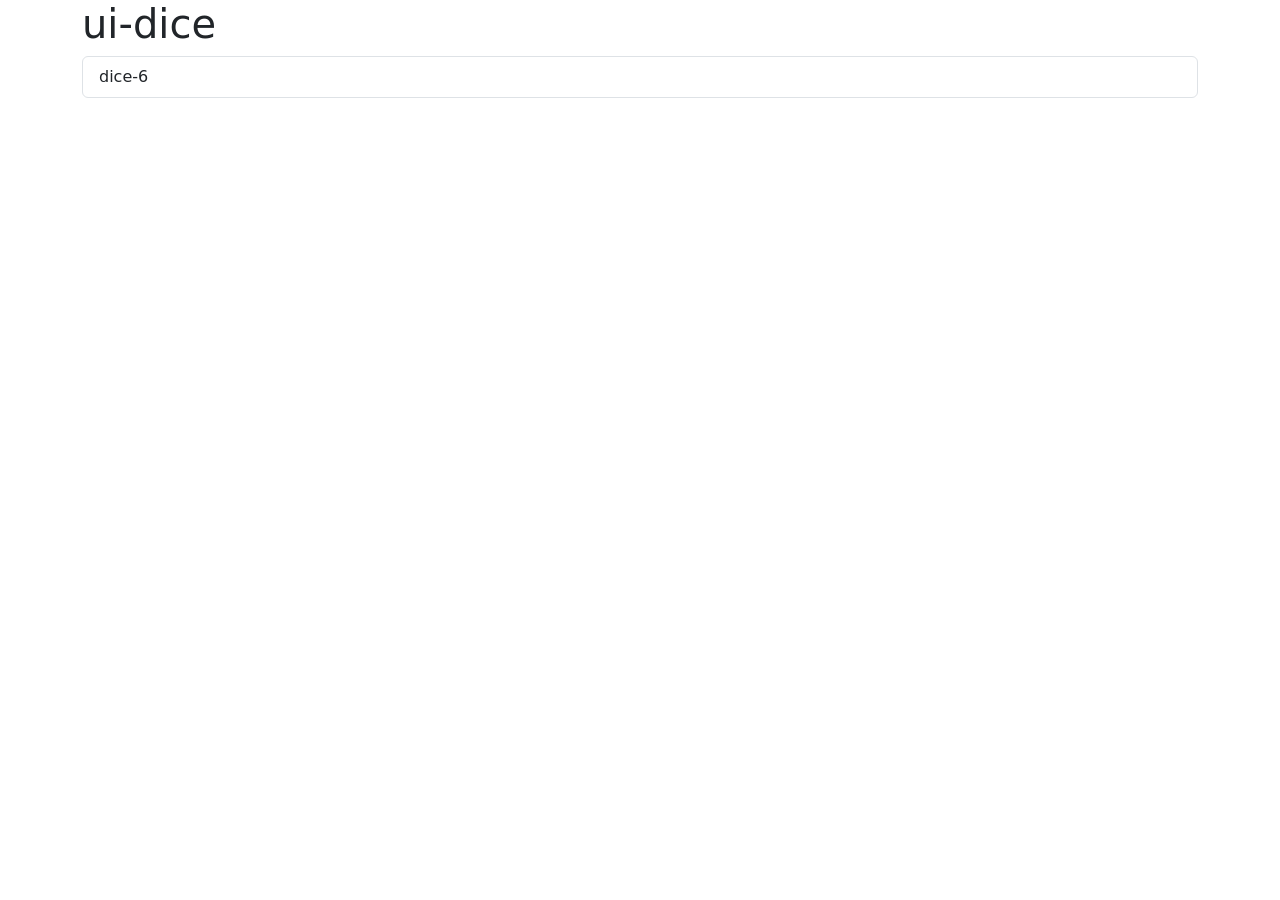
==== index.html @ abf2d7e4 "first" ====
<!doctype html>
<html lang="ko" >
<head>
    <title>ui-dice</title>
    <meta charset="utf-8">
    <meta http-equiv="Content-Script-Type" content="text/javascript">
    <meta http-equiv="Content-Style-Type" content="text/css">
    <meta http-equiv="Content-Type" content="text/html; charset=utf-8" />
    <meta http-equiv="X-UA-Compatible" content="IE=edge">
    <link rel="shortcut icon" href="http://www.mins01.com/favicon.ico"> 
    <meta name="viewport" content="width=device-width, initial-scale=1.0" />

    <script src="/js/ForGoogle.js"></script>
    <!-- google analytics -->
    <script>if(window.ForGoogle){ ForGoogle.analytics() }else{ console.log("failure : ForGoogle.analytics()");}</script>
    

    <!-- jquery 관련 -->
    <!-- <script src="https://code.jquery.com/jquery-3.7.1.slim.min.js" integrity="sha256-kmHvs0B+OpCW5GVHUNjv9rOmY0IvSIRcf7zGUDTDQM8=" crossorigin="anonymous"></script> -->

    <!-- 부트스트랩 5.3.x -->
    <link href="https://cdn.jsdelivr.net/npm/bootstrap@5.3.8/dist/css/bootstrap.min.css" rel="stylesheet" integrity="sha384-sRIl4kxILFvY47J16cr9ZwB07vP4J8+LH7qKQnuqkuIAvNWLzeN8tE5YBujZqJLB" crossorigin="anonymous">
    <!-- <script src="https://cdn.jsdelivr.net/npm/bootstrap@5.3.8/dist/js/bootstrap.bundle.min.js" integrity="sha384-FKyoEForCGlyvwx9Hj09JcYn3nv7wiPVlz7YYwJrWVcXK/BmnVDxM+D2scQbITxI" crossorigin="anonymous"></script> -->

    <!-- vue.js -->
    <!-- <script src="https://cdn.jsdelivr.net/npm/vue"></script> -->
    
    <!-- meta og -->
    
    <meta property="og:title" content="ui-dice">
    <meta property="og:description" content="ui-dice">
    <meta property="og:image" content="http://www.mins01.com/img/logo.gif">
    <meta property="og:image:width" content="190">
    <meta property="og:image:height" content="70" />
    <meta property="og:site_name" content="ui-dice" />
    <meta property="og:type" content="website">
    
    <!-- //meta og -->

</head>
<body>
    <div class="container">
      <h1>ui-dice</h1>
      <!-- Hover added -->
      <div class="list-group">
        <a href="dice-6/dice-6.html" class="list-group-item list-group-item-action">dice-6</a>
      </div>
      
    </div>
</body>
</html>
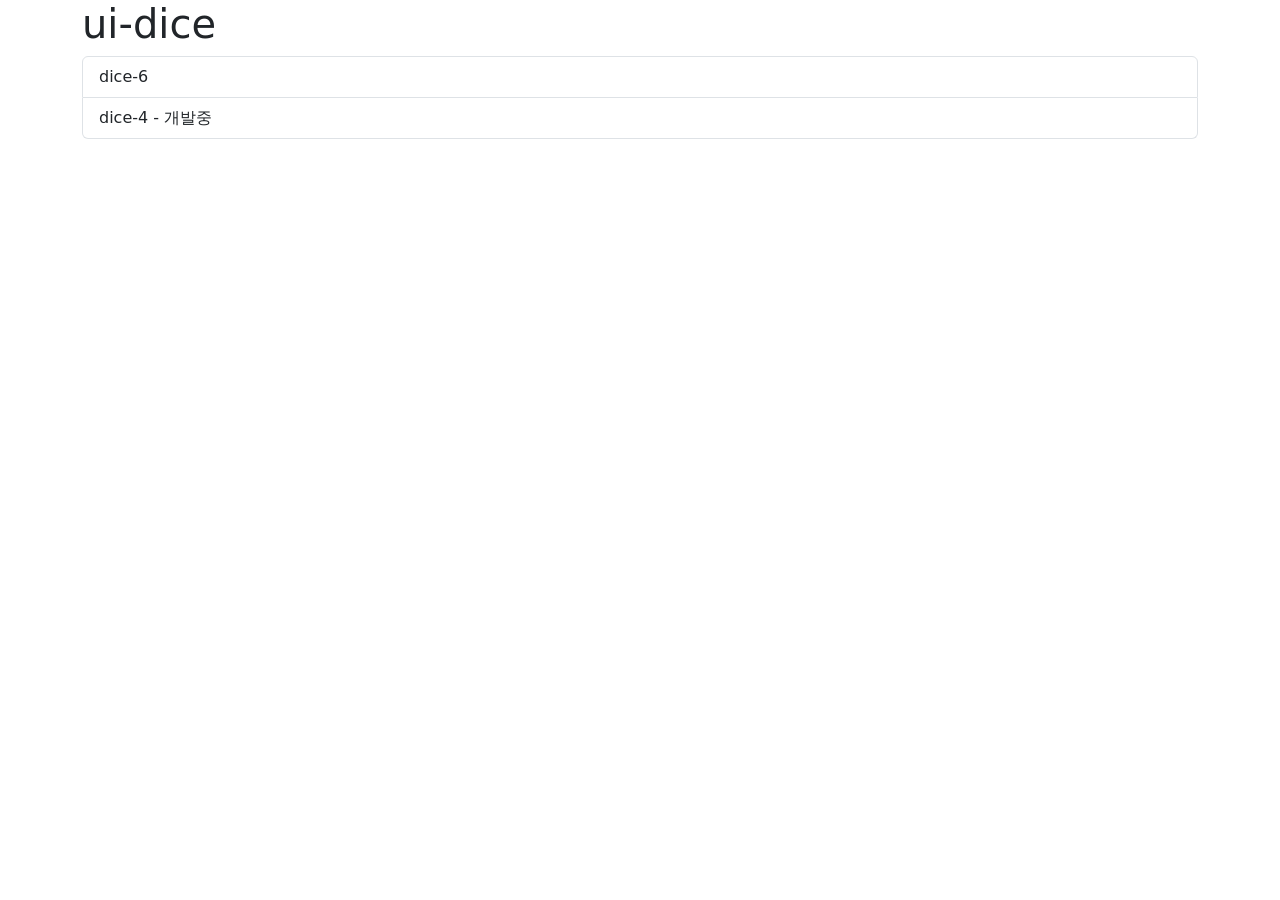
==== commit 92f15702: "dice-4" ====
--- a/index.html
+++ b/index.html
@@ -45,6 +45,7 @@
       <!-- Hover added -->
       <div class="list-group">
         <a href="dice-6/dice-6.html" class="list-group-item list-group-item-action">dice-6</a>
+        <a href="dice-4/dice-4.html" class="list-group-item list-group-item-action">dice-4 - 개발중</a>
       </div>
       
     </div>
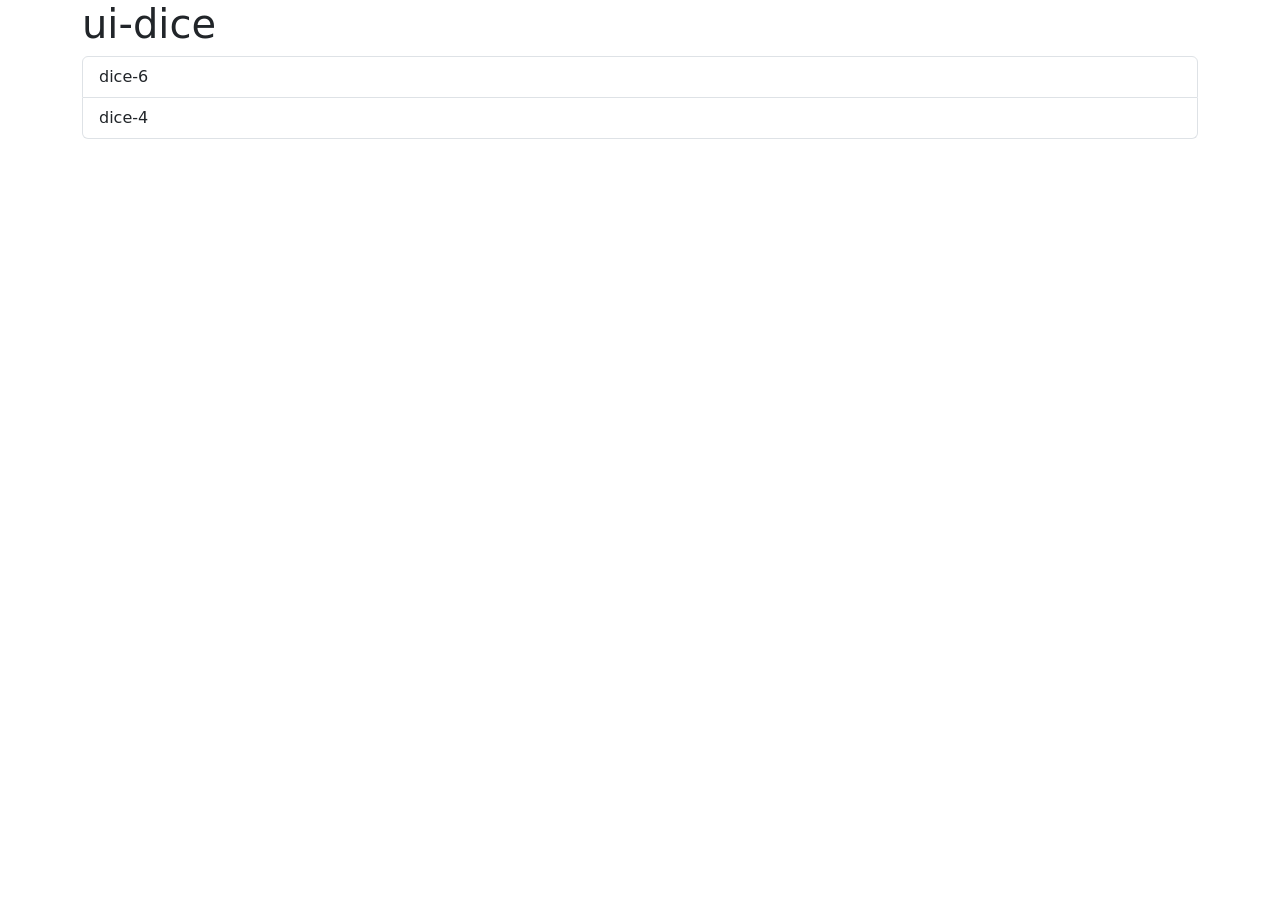
==== commit c2c66a15: "잡다 수정" ====
--- a/index.html
+++ b/index.html
@@ -45,7 +45,7 @@
       <!-- Hover added -->
       <div class="list-group">
         <a href="dice-6/dice-6.html" class="list-group-item list-group-item-action">dice-6</a>
-        <a href="dice-4/dice-4.html" class="list-group-item list-group-item-action">dice-4 - 개발중</a>
+        <a href="dice-4/dice-4.html" class="list-group-item list-group-item-action">dice-4</a>
       </div>
       
     </div>
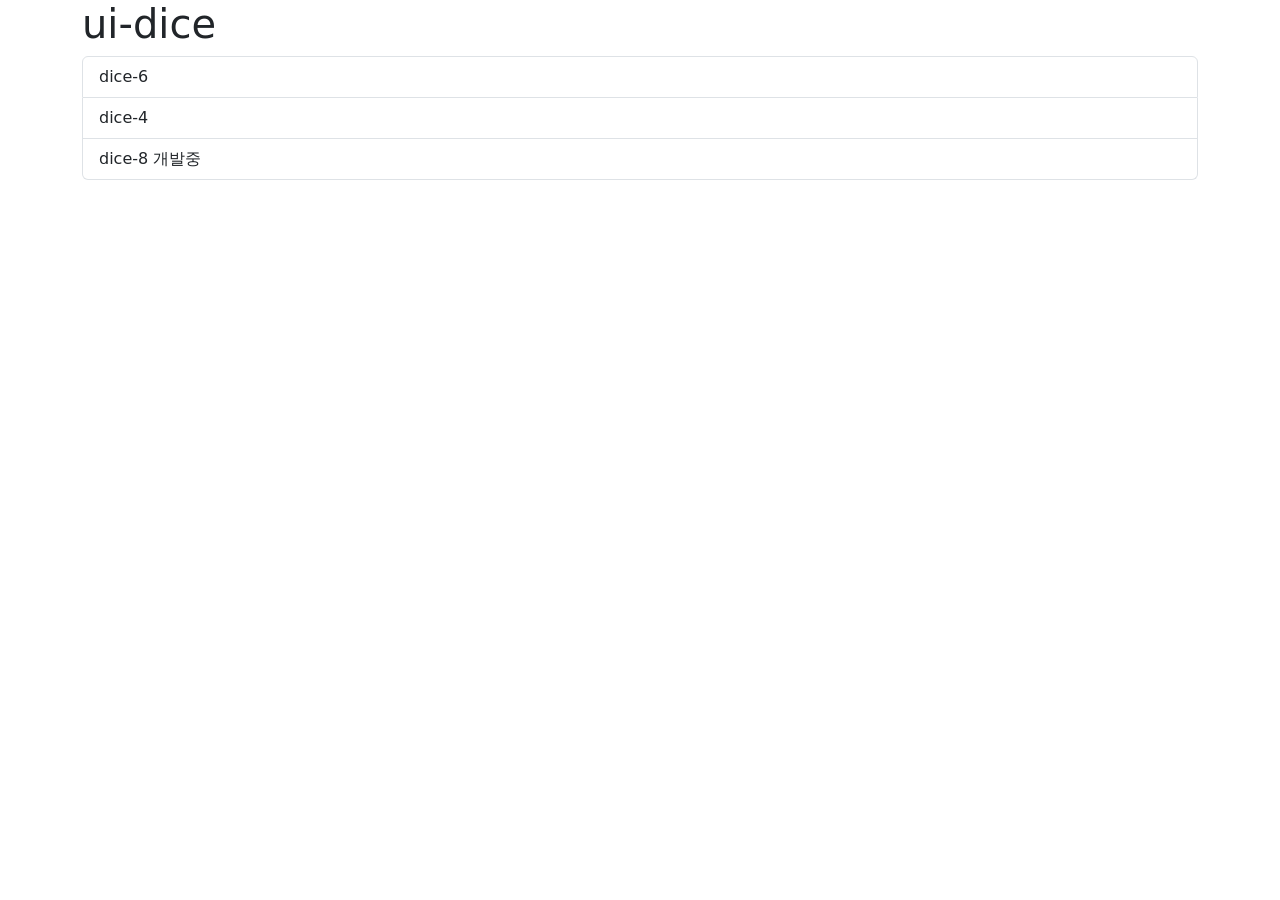
==== commit 5664d5bc: "diev-8" ====
--- a/index.html
+++ b/index.html
@@ -46,6 +46,7 @@
       <div class="list-group">
         <a href="dice-6/dice-6.html" class="list-group-item list-group-item-action">dice-6</a>
         <a href="dice-4/dice-4.html" class="list-group-item list-group-item-action">dice-4</a>
+        <a href="dice-8/dice-8.html" class="list-group-item list-group-item-action">dice-8 개발중</a>
       </div>
       
     </div>
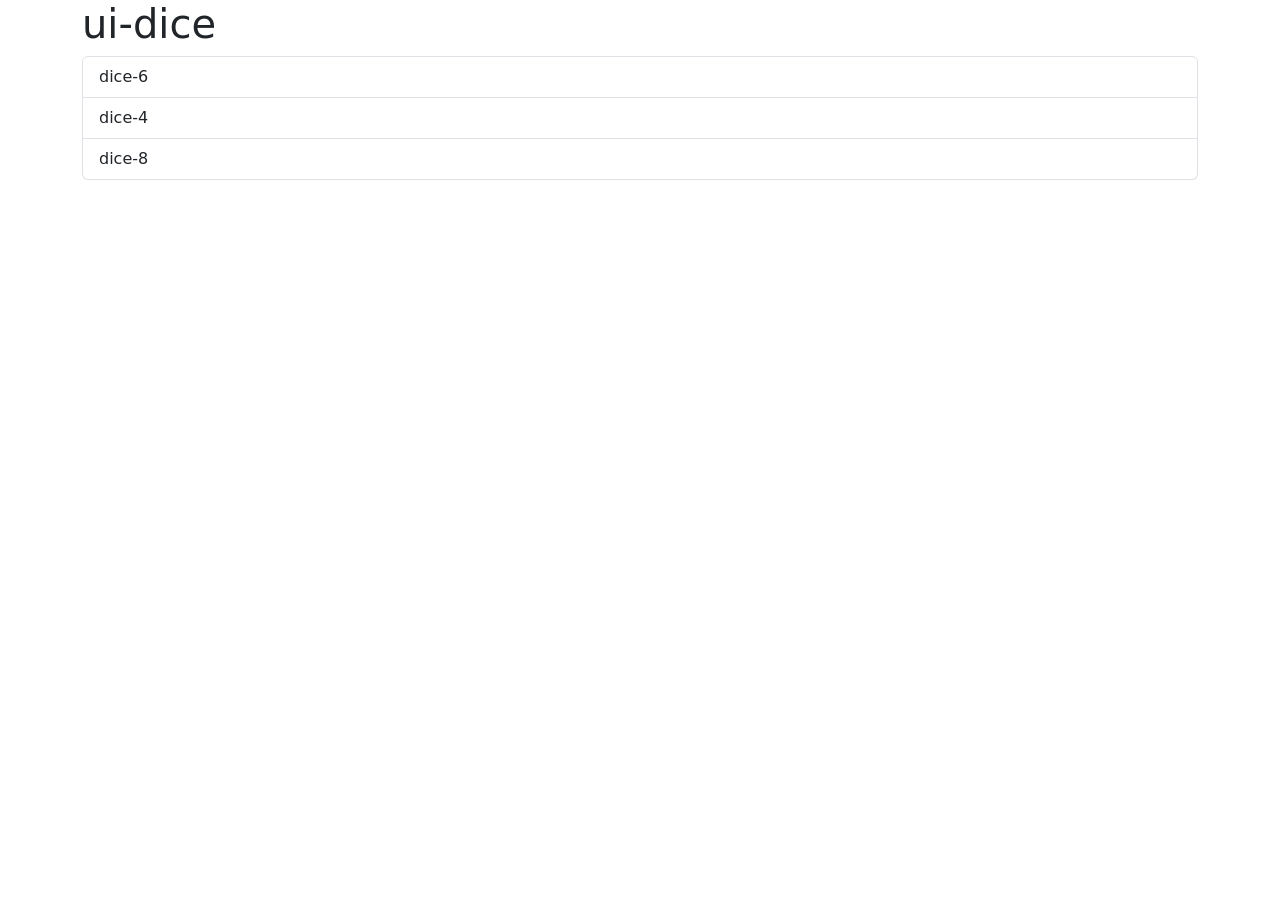
==== commit fb9e5018: "잡다" ====
--- a/index.html
+++ b/index.html
@@ -46,7 +46,7 @@
       <div class="list-group">
         <a href="dice-6/dice-6.html" class="list-group-item list-group-item-action">dice-6</a>
         <a href="dice-4/dice-4.html" class="list-group-item list-group-item-action">dice-4</a>
-        <a href="dice-8/dice-8.html" class="list-group-item list-group-item-action">dice-8 개발중</a>
+        <a href="dice-8/dice-8.html" class="list-group-item list-group-item-action">dice-8</a>
       </div>
       
     </div>
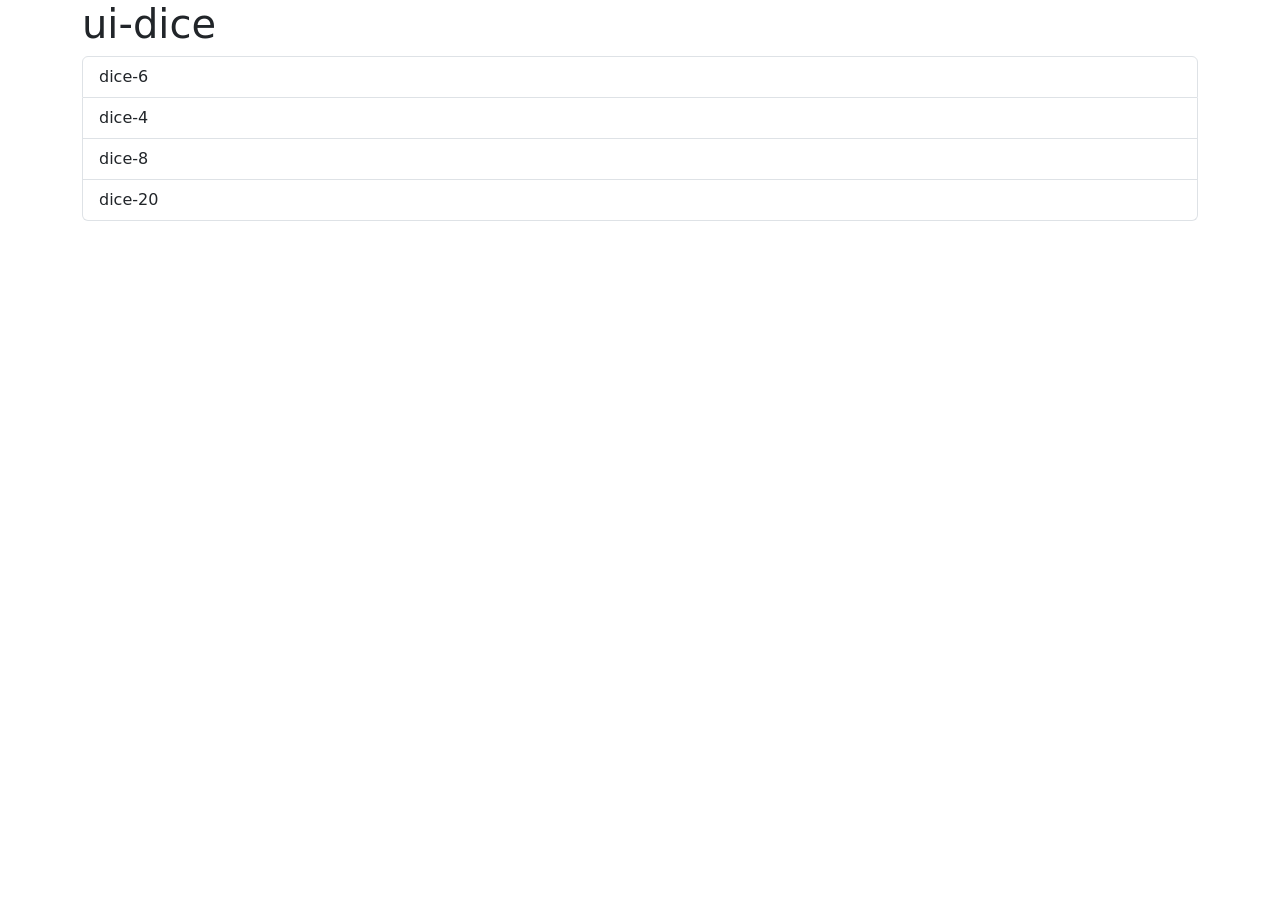
==== commit 9f02eb8b: "dice-20" ====
--- a/index.html
+++ b/index.html
@@ -47,6 +47,7 @@
         <a href="dice-6/dice-6.html" class="list-group-item list-group-item-action">dice-6</a>
         <a href="dice-4/dice-4.html" class="list-group-item list-group-item-action">dice-4</a>
         <a href="dice-8/dice-8.html" class="list-group-item list-group-item-action">dice-8</a>
+        <a href="dice-20/dice-20.html" class="list-group-item list-group-item-action">dice-20</a>
       </div>
       
     </div>
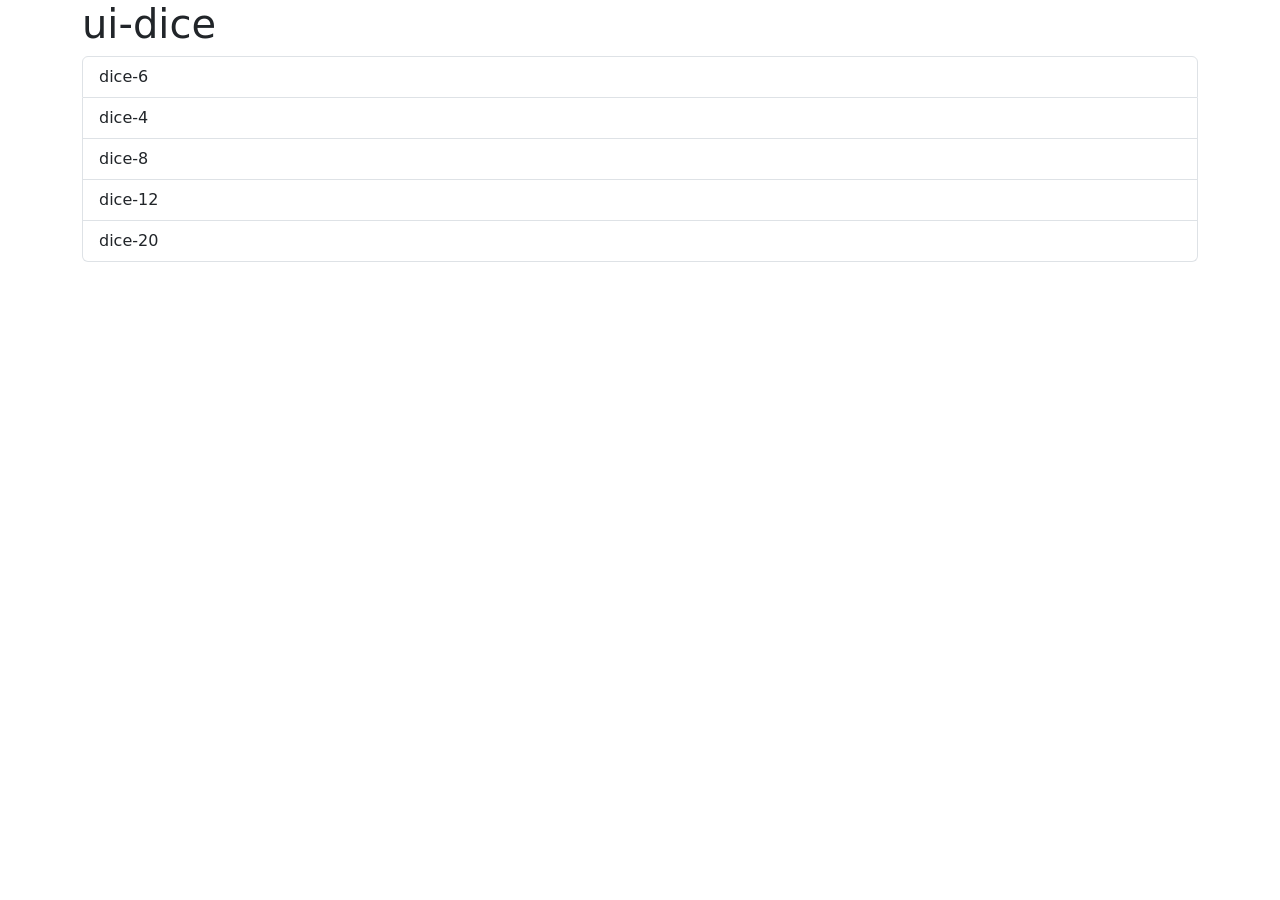
==== commit 76cd175c: "dice-12" ====
--- a/index.html
+++ b/index.html
@@ -47,6 +47,7 @@
         <a href="dice-6/dice-6.html" class="list-group-item list-group-item-action">dice-6</a>
         <a href="dice-4/dice-4.html" class="list-group-item list-group-item-action">dice-4</a>
         <a href="dice-8/dice-8.html" class="list-group-item list-group-item-action">dice-8</a>
+        <a href="dice-12/dice-12.html" class="list-group-item list-group-item-action">dice-12</a>
         <a href="dice-20/dice-20.html" class="list-group-item list-group-item-action">dice-20</a>
       </div>
       
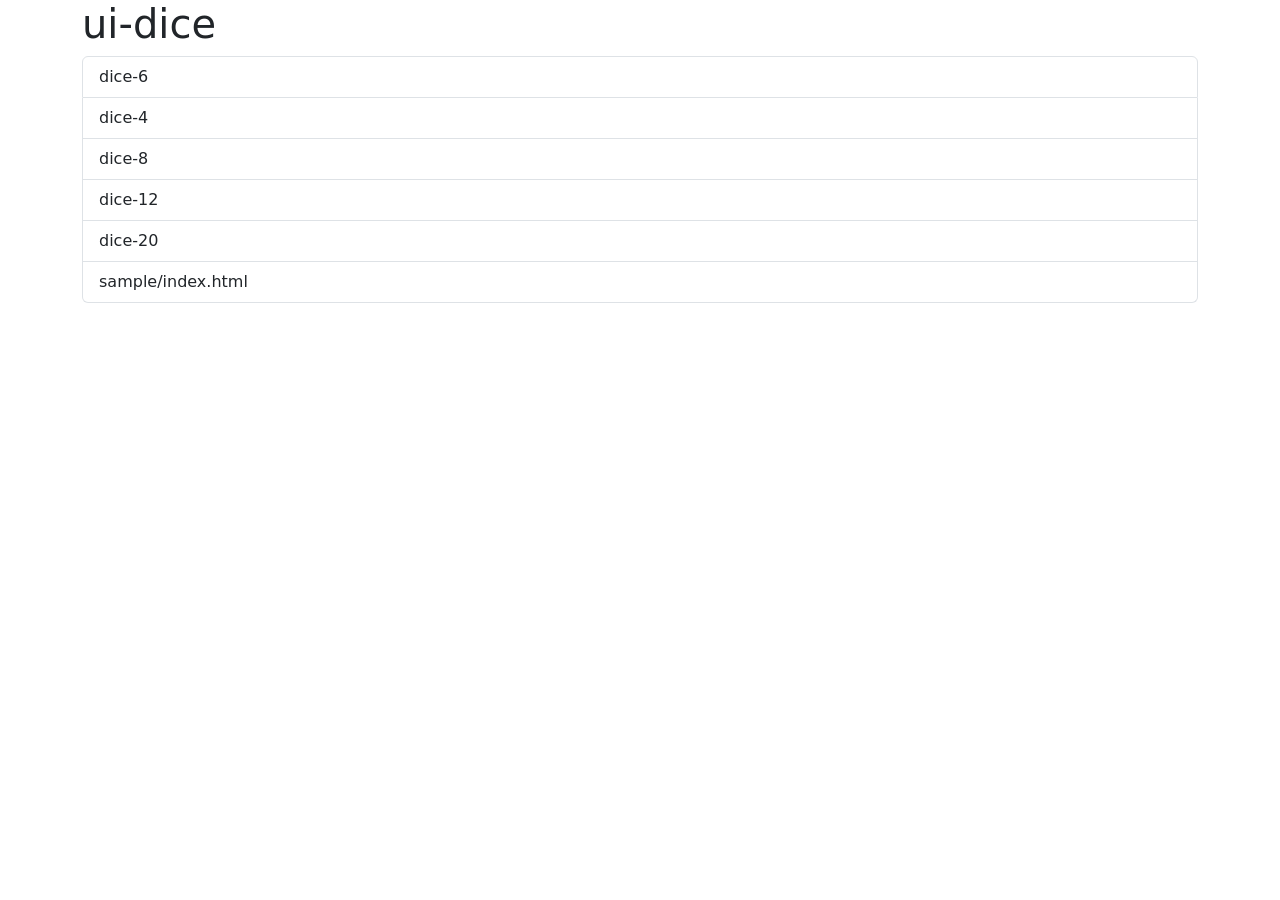
==== commit 6c39844c: "sample" ====
--- a/index.html
+++ b/index.html
@@ -49,6 +49,7 @@
         <a href="dice-8/dice-8.html" class="list-group-item list-group-item-action">dice-8</a>
         <a href="dice-12/dice-12.html" class="list-group-item list-group-item-action">dice-12</a>
         <a href="dice-20/dice-20.html" class="list-group-item list-group-item-action">dice-20</a>
+        <a href="sample/index.html" class="list-group-item list-group-item-action">sample/index.html</a>
       </div>
       
     </div>
